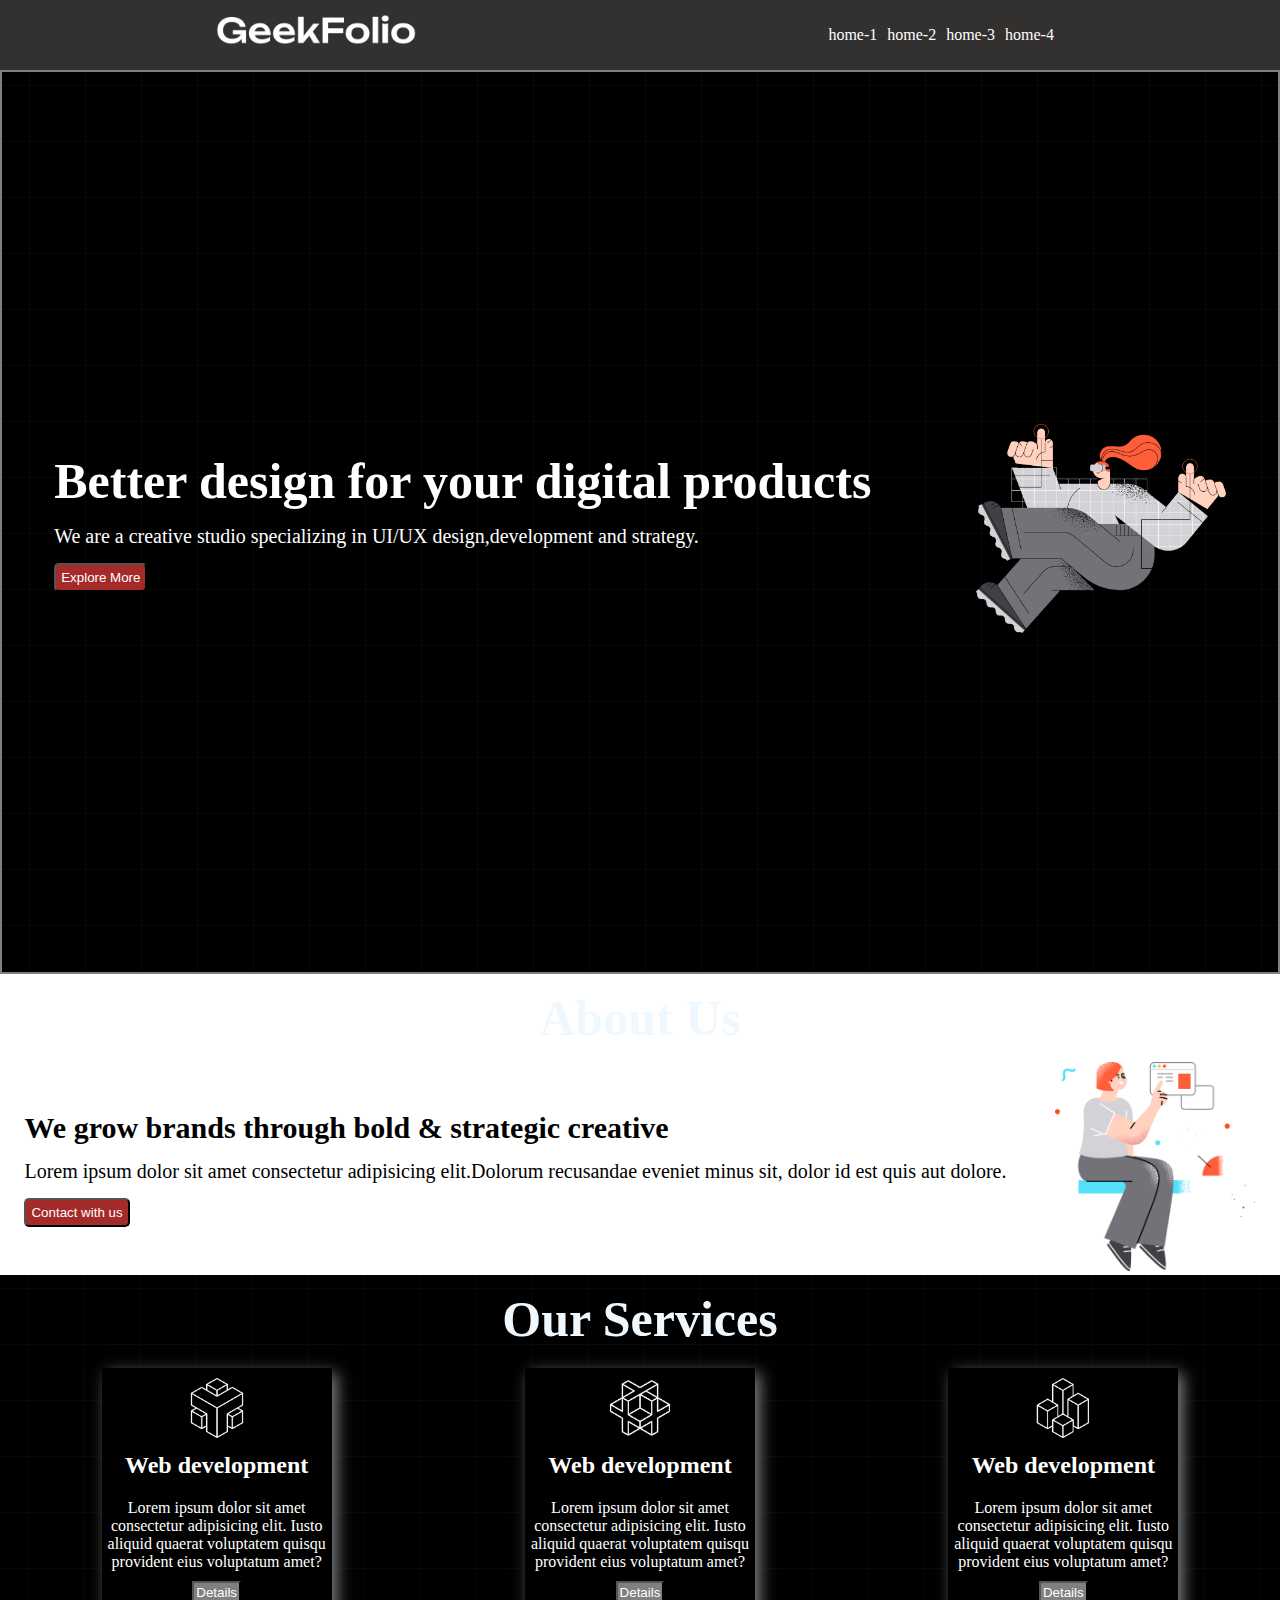
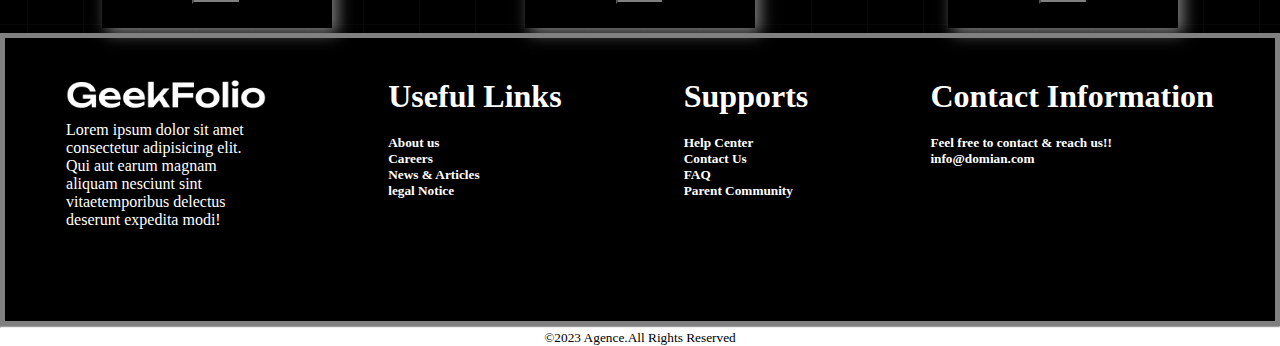
==== index.html @ d2e38181 "project done" ====
<!DOCTYPE html>
<html lang="en">
<head>
    <meta charset="UTF-8">
    <meta name="viewport" content="width=device-width, initial-scale=1.0">
    <title>My website</title>
    <link rel="icon" href="./home button.jpg">
    <link rel="stylesheet" href="styles/style.css">
</head>
<body>
    <!--This is nabbar section-->

    <header>
        <nav>
            <div class="menu-container">
                <div class="img">
                    <img class="img-photo" src="./logo-light.png" alt="">
                </div>
                <div class="menus">
                    <li class="iteam">home-1</li>
                    <li class="iteam">home-2</li>
                    <li class="iteam">home-3</li>
                    <li class="iteam">home-4</li>
                </div>
            </div>
        </nav>

        <main>
            <section>
                <div class="banner-container">
                <div class="banner-text">
                    <h1 class="title">Better design for your digital products</h1>
                    <p class="descrip">We are a creative studio specializing in UI/UX design,development and strategy.</p>
                    <button class="btn2">
                        Explore More
                    </button>
                </div>
                
                    <div class="banner-photo">
                        <img class="banner-img" src="banner.png" alt="">
                    </div>
              </div>
                    
                
            </section>

        </main>
        <section>
            <h1 class="About">About Us</h1>
            <div class="about-us">
                <div class="photo">
                    <img class="img-photo"  src="section.png" alt="">
                </div>
                <div class="about-text">
                    <h1 class="titl">We grow brands through bold & strategic creative</h1>
                    <p  class="descrip">Lorem ipsum dolor sit amet consectetur adipisicing elit.Dolorum recusandae eveniet minus sit, dolor id est quis aut dolore.</p>
                    <button class="btn2">
                        Contact with us
                    </button>

                </div>
            </div>
        </section>
        <!--This is our service section-->
        <section class="backs">
            <h1 class="About">Our Services</h1>
            
            <div class="Services">
                
                
                
                <div class="box">
                    <img class="icon" src="styles/0.png" alt="">
                    <h2 class="web">Web development</h2>
                    <p class="service-descrip">Lorem ipsum dolor sit amet consectetur adipisicing elit. Iusto aliquid quaerat voluptatem quisqu provident eius voluptatum amet?</p>
                    <button class="btn3">
                        Details
                    </button>
                </div>
                <div class="box">
                    <img class="icon" src="styles/1.png" alt="">
                    <h2 class="web">Web development</h2>
                    <p class="service-descrip">Lorem ipsum dolor sit amet consectetur adipisicing elit. Iusto aliquid quaerat voluptatem quisqu provident eius voluptatum amet?</p>
                    <button class="btn3">
                        Details
                    </button>
                </div>
                <div class="box">
                    <img class="icon" src="styles/2.png" alt="">
                    <h2 class="web">Web development</h2>
                    <p class="service-descrip">Lorem ipsum dolor sit amet consectetur adipisicing elit. Iusto aliquid quaerat voluptatem quisqu provident eius voluptatum amet?</p>
                    <button class="btn3">
                        Details
                    </button>
                </div>
            </div>
           
        </section>
    </header>
    
</body>
<footer>
    <div class="footer-discrib">
        <div class="first">
            <img width="200"src="logo-light.png" alt="">
            <p class="fotp">Lorem ipsum dolor sit amet consectetur adipisicing elit. Qui aut earum magnam aliquam nesciunt sint vitaetemporibus delectus deserunt expedita modi!</p>
        </div>
        <div class="second">
            <h1 class="indicate">Useful Links</h1>
            <h5>About us</h5>
            <h5>Careers</h5>
            <h5>News & Articles</h5>
            <h5>legal Notice</h5>
        </div>
        <div class="third">
            <h1 class="indicate">Supports</h1>
            <h5>Help Center</h5>
            <h5>Contact Us</h5>
            <h5>FAQ</h5>
                <h5>Parent Community</h5>
        </div>
        <div class="fourth">
            <h1 class="indicate">Contact Information</h1>
            <h5>Feel free to contact & reach us!!</h5>
            <h5>info@domian.com</h5>
        </div>
        
        
    </div>

    <hr>
    
    
    
    

</footer>
<p class="last"><small>&copy;2023 Agence.All Rights Reserved</small></p>

</html>
---- styles/style.css ----
*{
    margin: 0px;
    padding: 0px;
}
.menu-container{
    background-color: rgb(51, 48, 48);
    padding: 10px;
    height: 50px;
    color: white;
    display: flex;
    justify-content: space-around;
    align-items: center;
}
.img-photo{
    width: 120px;
}
.iteam{
    list-style: none;
    margin-right: 10px;
    
}
.menus{
    display: flex;
}
.iteam:hover{
    color: blue;
}
.banner-img{
    width: 250px;
}
.banner-container{
    display: flex;
    height: 100vh;
    border: 2px solid grey;
    justify-content:space-around;
    align-items: center;
    background-image: url(background.png),
    linear-gradient(45deg,#000,#000);
    color: white;


}
.title{
    font-size: 50px
    
    ;
    font-weight: 40px
    ;
}
.descrip{
    font-size: 20px;
    margin-top: 15px;
    margin-bottom: 15px;
}
.btn2{
    background-color: brown;
    padding: 5px;
    border-radius: 5px;
    color: white;
}
.about-us{
    display: flex;
    justify-content: space-around;
    align-items: center;
    flex-direction: row-reverse;
}
.About{
    justify-content: center;
    text-align: center;
    padding: 15px;
    font-size: 50px;
    font-weight: bold;
    display: flex;
    color: aliceblue;
}
.titl{
    font-size: 30px;
}
.img-photo{
    width: 200px;
}
.box{
    width: 230px;
    height: 260px;
    box-shadow: 5px 5px 15px gray;
    background-color: black;
    color: white;
    text-align: center;
    
}
.icon{
    width: 60px;
    margin-top: 10px;
    
}
.web{
    margin-top: 5px;
    padding: 5px;
    
}
.service-descrip{
    margin-top: 10px;
    margin-bottom: 5px;
    padding: 5px;
}
.btn3{
    color:white;
    background-color: gray;
    padding: 2px;
    
}
.Services{
    display: flex;
    justify-content: space-around;
    padding: 5px;

}
.backs{
    background-image: url(background.png),
    linear-gradient(45deg,#000,#000);
}
.footer-discrib{
    display: flex;
    background-color: black;
    color: white;
    justify-content: space-around;
    border: 5px solid gray;
}
.fotp{
    width: 200px;
    height: 200px;
}
.line{
    font-weight: bold;
}
.first{
    margin-top: 40px;
}
.second{
    margin-top: 40px;
}
.third{
    margin-top: 40px;
}
.fourth{
    margin-top: 40px;
}
.indicate{
    margin-bottom: 20px;
}
.last{
    color:black;
    text-align: center;
}
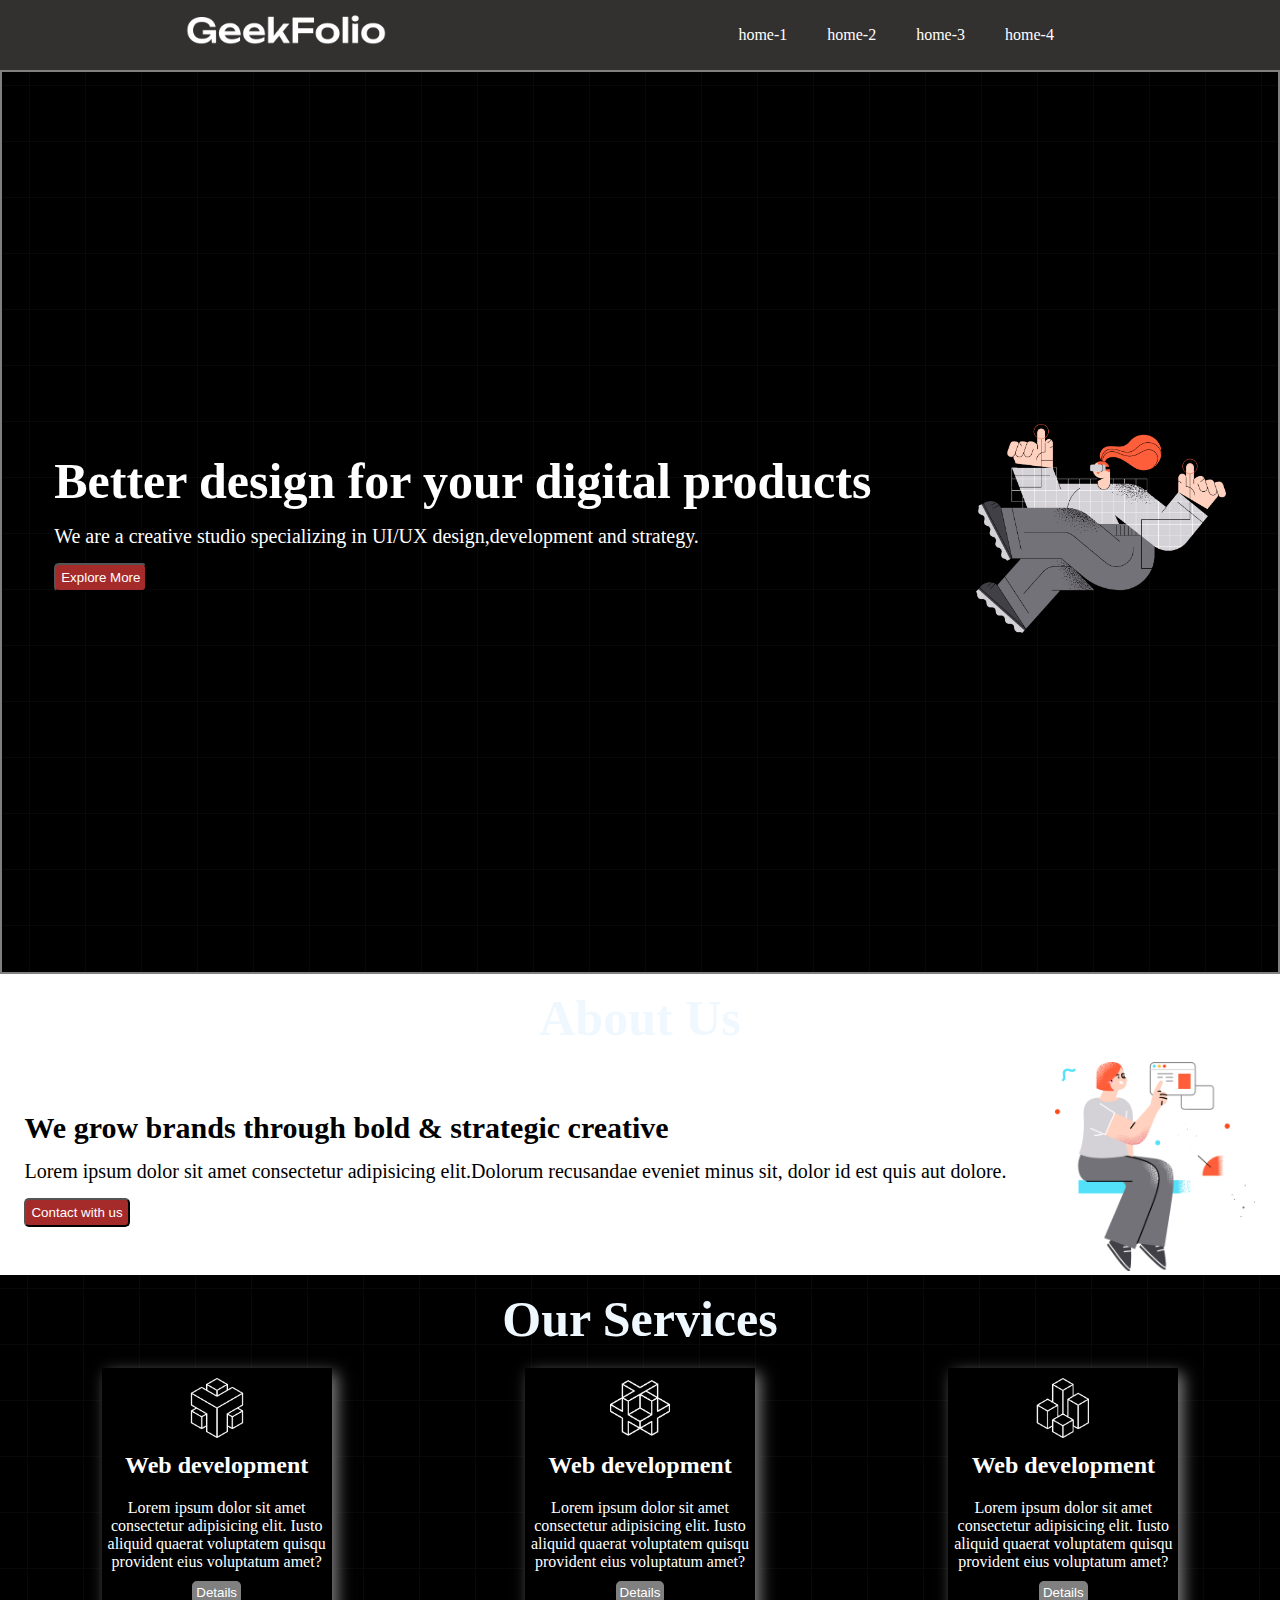
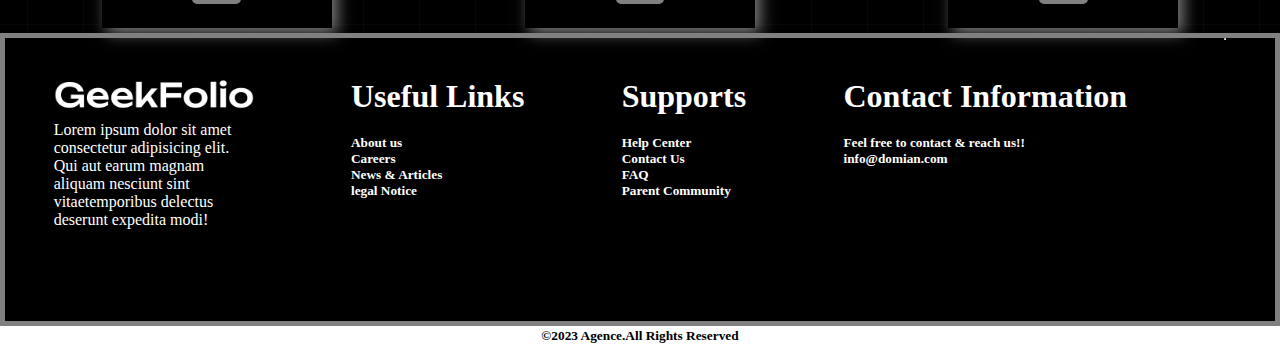
==== commit 978519d3: "button design" ====
--- a/index.html
+++ b/index.html
@@ -123,12 +123,16 @@
             <h1 class="indicate">Contact Information</h1>
             <h5>Feel free to contact & reach us!!</h5>
             <h5>info@domian.com</h5>
+
+            
         </div>
-        
+         <div>
+            <hr>
+         </div>
         
     </div>
 
-    <hr>
+    
     
     
     
--- a/styles/style.css
+++ b/styles/style.css
@@ -12,11 +12,11 @@
     align-items: center;
 }
 .img-photo{
-    width: 120px;
+    width: 150px;
 }
 .iteam{
     list-style: none;
-    margin-right: 10px;
+    margin-right: 40px;
     
 }
 .menus{
@@ -107,6 +107,8 @@
     color:white;
     background-color: gray;
     padding: 2px;
+    border: 2px solid grey;
+    border-radius: 5px;
     
 }
 .Services{
@@ -151,4 +153,8 @@
 .last{
     color:black;
     text-align: center;
+    font-weight: bold;
+}
+.btn3:hover{
+    color: red;
 }